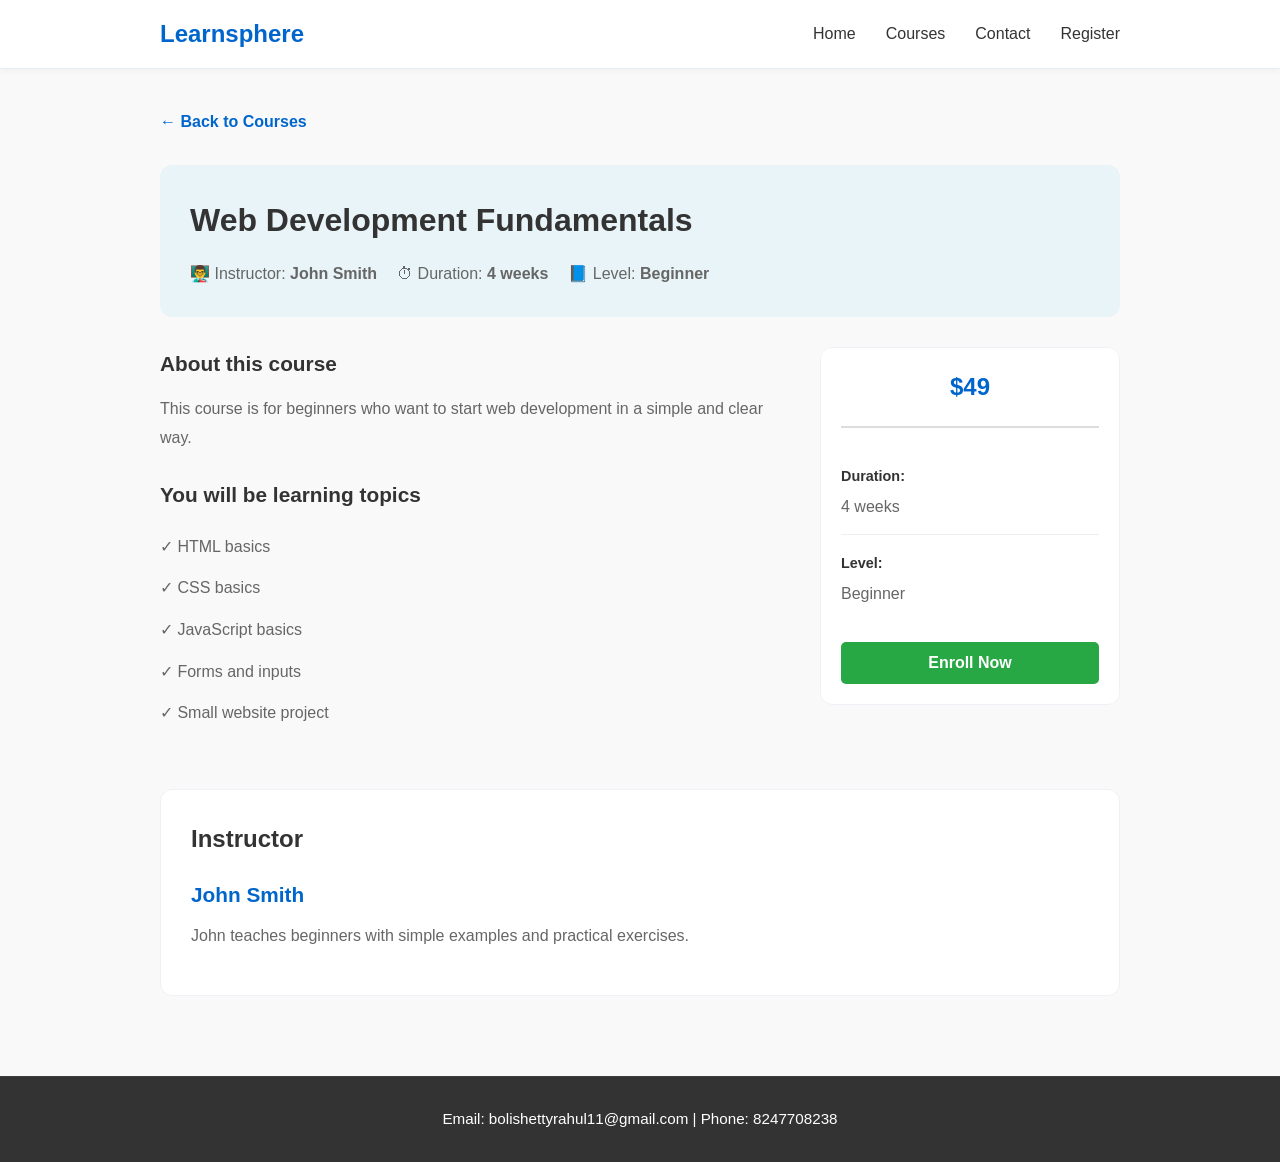
==== course-details.html @ 24783b06 "Simplify course details and soften section styling" ====
<!DOCTYPE html>
<html lang="en">
<head>
    <meta charset="UTF-8">
    <meta name="viewport" content="width=device-width, initial-scale=1.0">
    <title>Course Details - Learnsphere</title>
    <link rel="stylesheet" href="styles.css">
</head>
<body>
    <!-- Navigation -->
    <nav class="navbar">
        <div class="container">
            <h1 class="logo">Learnsphere</h1>
            <ul class="nav-links">
                <li><a href="index.html">Home</a></li>
                <li><a href="courses.html">Courses</a></li>
                <li><a href="contact.html">Contact</a></li>
                <li><a href="register.html">Register</a></li>
            </ul>
        </div>
    </nav>

    <!-- Course Details Page -->
    <div class="course-details-page">
        <div class="container">
            <!-- Back to Courses Link -->
            <a href="courses.html" class="back-link">← Back to Courses</a>

            <div class="course-header">
                <h1 id="courseTitle">Web Development Fundamentals</h1>
                <div class="course-meta">
                    <span>👨‍🏫 Instructor: <strong id="courseInstructor">John Smith</strong></span>
                    <span>⏱ Duration: <strong id="courseDuration">4 weeks</strong></span>
                    <span>📘 Level: <strong id="courseLevel">Beginner</strong></span>
                </div>
            </div>

            <div class="course-content">
                <!-- Left Side -->
                <div class="course-info">
                    <h3>About this course</h3>
                    <p id="courseDescription">
                        This course is for beginners who want to start web development in a simple and clear way.
                    </p>

                    <h3>You will be learning topics</h3>
                    <ul class="learning-points">
                        <li>✓ HTML basics</li>
                        <li>✓ CSS basics</li>
                        <li>✓ JavaScript basics</li>
                        <li>✓ Forms and inputs</li>
                        <li>✓ Small website project</li>
                    </ul>
                </div>

                <!-- Right Side -->
                <div class="course-sidebar">
                    <div class="course-card-detail">
                        <div class="price-section">
                            <span class="price" id="coursePrice">$49</span>
                        </div>

                        <div class="course-details-box">
                            <div class="detail-item">
                                <strong>Duration:</strong><br>
                                <span>4 weeks</span>
                            </div>
                            <div class="detail-item">
                                <strong>Level:</strong><br>
                                <span>Beginner</span>
                            </div>
                        </div>

                        <button class="btn-enroll" onclick="enrollCourse()">Enroll Now</button>
                    </div>
                </div>
            </div>

            <!-- Instructor Info -->
            <div class="instructor-section">
                <h3>Instructor</h3>
                <div class="instructor-info">
                    <div class="instructor-details">
                        <h4 id="instructorName">John Smith</h4>
                        <p id="instructorBio">
                            John teaches beginners with simple examples and practical exercises.
                        </p>
                    </div>
                </div>
            </div>
        </div>
    </div>

    <!-- Footer -->
    <footer class="footer">
        <div class="container">
            <p>Email: bolishettyrahul11@gmail.com | Phone: 8247708238</p>
        </div>
    </footer>

    <script src="script.js"></script>
</body>
</html>
---- styles.css ----
/* Beginner-Friendly CSS for EduLearn */

* {
    margin: 0;
    padding: 0;
    box-sizing: border-box;
}

body {
    font-family: Arial, Helvetica, sans-serif;
    line-height: 1.6;
    color: #333;
    background-color: #f9f9f9;
}

:root {
    --radius-soft: 12px;
    --radius-large: 20px;
}

.container {
    max-width: 1000px;
    margin: 0 auto;
    padding: 0 20px;
}

/* ===== Navigation ===== */
.navbar {
    background-color: #fff;
    border-bottom: 1px solid #e7edf4;
    box-shadow: 0 2px 8px rgba(0, 0, 0, 0.04);
    padding: 15px 0;
    position: sticky;
    top: 0;
    z-index: 100;
}

.navbar .container {
    display: flex;
    justify-content: space-between;
    align-items: center;
}

.logo {
    font-size: 24px;
    font-weight: bold;
    color: #0066cc;
    margin: 0;
}

.nav-links {
    display: flex;
    list-style: none;
    gap: 30px;
}

.nav-links a {
    color: #333;
    text-decoration: none;
    font-weight: 500;
    transition: color 0.3s;
}

.nav-links a:hover {
    color: #0066cc;
}

.nav-links a.active-link {
    color: #0066cc;
    font-weight: 700;
}

.nav-links a:focus-visible,
.btn:focus-visible,
.btn-outline:focus-visible,
.btn-submit:focus-visible,
.btn-details:focus-visible,
.btn-enroll:focus-visible,
.btn-secondary:focus-visible,
.tab-button:focus-visible {
    outline: 3px solid #80bfff;
    outline-offset: 2px;
}

/* ===== Hero Section ===== */
.hero {
    padding: 54px 0 34px;
    margin-bottom: 24px;
}

.hero-grid {
    position: relative;
    display: grid;
    grid-template-columns: 1.4fr 1fr;
    gap: 30px;
    align-items: center;
    background: linear-gradient(135deg, #e7f3ff 0%, #f4f9ff 55%, #eef6ff 100%);
    border: 1px solid #d7e7f7;
    border-radius: 28px;
    padding: 42px;
    overflow: hidden;
    box-shadow: 0 14px 30px rgba(0, 84, 170, 0.08);
}

.hero-grid::before {
    content: "";
    position: absolute;
    width: 420px;
    height: 420px;
    right: -120px;
    top: -170px;
    background: radial-gradient(circle, rgba(0, 102, 204, 0.16) 0%, rgba(0, 102, 204, 0) 70%);
    pointer-events: none;
}

.hero-grid::after {
    content: "";
    position: absolute;
    width: 280px;
    height: 280px;
    left: -90px;
    bottom: -140px;
    background: radial-gradient(circle, rgba(3, 89, 179, 0.12) 0%, rgba(3, 89, 179, 0) 70%);
    pointer-events: none;
}

.hero-copy {
    position: relative;
    z-index: 1;
    text-align: left;
}

.hero-kicker {
    font-size: 0.9rem;
    color: #0052a3;
    font-weight: 700;
    text-transform: uppercase;
    letter-spacing: 0.08em;
    margin-bottom: 10px;
}

.hero h1 {
    font-size: 3rem;
    line-height: 1.2;
    margin-bottom: 16px;
    color: #333;
}

.hero-accent {
    color: #0066cc;
}

.hero-subtext {
    font-size: 1.1rem;
    color: #666;
    max-width: 56ch;
    margin-bottom: 25px;
}

.hero-actions {
    display: flex;
    gap: 12px;
    flex-wrap: wrap;
}

.hero-panel {
    position: relative;
    z-index: 1;
    background: linear-gradient(165deg, rgba(255, 255, 255, 0.8) 0%, rgba(245, 251, 255, 0.62) 100%);
    border: 1px solid rgba(155, 191, 224, 0.6);
    border-radius: 18px;
    padding: 24px;
    box-shadow: 0 10px 28px rgba(0, 102, 204, 0.14), inset 0 1px 0 rgba(255, 255, 255, 0.55);
    backdrop-filter: blur(4px);
}

.hero-panel h3 {
    margin-bottom: 12px;
    color: #0052a3;
}

.hero-panel ul {
    list-style: none;
}

.hero-panel li {
    padding: 8px 0;
    border-bottom: 1px solid #edf3fa;
    color: #4b5563;
}

.hero-panel li:last-child {
    border-bottom: none;
}

.btn-outline {
    background-color: #fff;
    color: #0066cc;
    border: 2px solid #0066cc;
    padding: 10px 22px;
    text-decoration: none;
    border-radius: 5px;
    font-weight: 700;
    display: inline-block;
    transition: all 0.25s;
}

.btn-outline:hover {
    background-color: #0066cc;
    color: #fff;
}

/* Rounded corners across UI */
.about,
.page-header,
.course-item,
.course-card,
.testimonial-card,
.auth-form-container,
.contact-card,
.business-hours,
.hours-grid div,
.contact-form-section,
.course-header,
.curriculum,
.course-card-detail,
.requirements,
.instructor-section,
.btn,
.btn-outline,
.btn-details,
.btn-submit,
.btn-secondary,
.btn-enroll,
.form-group input,
.form-group textarea {
    border-radius: var(--radius-soft);
}

/* ===== Buttons ===== */
.btn {
    background-color: #0066cc;
    color: #fff;
    padding: 12px 30px;
    text-decoration: none;
    border-radius: 5px;
    font-weight: bold;
    display: inline-block;
    transition: background-color 0.3s, transform 0.2s;
    cursor: pointer;
    border: none;
}

.btn:hover {
    background-color: #0052a3;
    transform: translateY(-2px);
}

.btn-details {
    background-color: #0066cc;
    color: #fff;
    padding: 10px 20px;
    text-decoration: none;
    border-radius: 5px;
    font-weight: bold;
    display: inline-block;
    transition: background-color 0.3s;
    margin-top: 10px;
    font-size: 0.95rem;
}

.btn-details:hover {
    background-color: #0052a3;
}

.btn-submit {
    background-color: #0066cc;
    color: #fff;
    padding: 12px 30px;
    border: none;
    border-radius: 5px;
    font-weight: bold;
    font-size: 1rem;
    cursor: pointer;
    width: 100%;
    transition: background-color 0.3s;
}

.btn-submit:hover {
    background-color: #0052a3;
}

.btn-secondary {
    background-color: #666;
    color: #fff;
    padding: 12px 30px;
    border: none;
    border-radius: 5px;
    font-weight: bold;
    font-size: 1rem;
    cursor: pointer;
    width: 100%;
    transition: background-color 0.3s;
    margin-top: 10px;
}

.btn-secondary:hover {
    background-color: #444;
}

.btn-enroll {
    background-color: #28a745;
    color: #fff;
    padding: 12px 30px;
    border: none;
    border-radius: 5px;
    font-weight: bold;
    font-size: 1rem;
    cursor: pointer;
    width: 100%;
    transition: background-color 0.3s;
}

.btn-enroll:hover {
    background-color: #218838;
}

/* ===== Page Header ===== */
.page-header {
    background-color: #e8f4f8;
    padding: 40px 0;
    text-align: center;
    margin-bottom: 40px;
}

.page-header h1 {
    font-size: 2rem;
    color: #333;
    margin-bottom: 10px;
}

.page-header p {
    font-size: 1.1rem;
    color: #666;
}

/* ===== About Section ===== */
.about {
    padding: 40px 0;
    background-color: #fff;
    margin-bottom: 40px;
    border: 1px solid #eef2f7;
    border-radius: 12px;
    box-shadow: 0 6px 18px rgba(0, 0, 0, 0.04);
}

.about h2 {
    font-size: 1.8rem;
    margin-bottom: 20px;
    color: #333;
}

.about p {
    font-size: 1rem;
    color: #666;
    line-height: 1.8;
}

/* ===== Featured Courses ===== */
.featured-courses {
    padding: 40px 0;
    margin-bottom: 24px;
}

.featured-courses h2 {
    font-size: 1.8rem;
    margin-bottom: 30px;
    text-align: center;
    color: #333;
}

.courses-list {
    display: grid;
    grid-template-columns: repeat(auto-fit, minmax(280px, 1fr));
    gap: 20px;
}

.course-item {
    background-color: #fff;
    border: 1px solid #eef2f7;
    padding: 20px;
    border-radius: 12px;
    text-align: center;
    transition: box-shadow 0.3s, transform 0.3s;
}

.course-item:hover {
    box-shadow: 0 4px 8px rgba(0, 0, 0, 0.1);
    transform: translateY(-3px);
}

.course-item h3 {
    font-size: 1.3rem;
    margin-bottom: 10px;
    color: #0066cc;
}

.course-item p {
    color: #666;
    margin-bottom: 12px;
    font-size: 0.95rem;
}

/* ===== Testimonials ===== */
.testimonials {
    padding: 20px 0 40px;
}

.testimonials h2 {
    font-size: 1.8rem;
    margin-bottom: 24px;
    text-align: center;
}

.testimonial-grid {
    display: grid;
    grid-template-columns: repeat(auto-fit, minmax(240px, 1fr));
    gap: 18px;
}

.testimonial-card {
    background-color: #fff;
    border: 1px solid #eef2f7;
    border-radius: 8px;
    padding: 20px;
}

.testimonial-card p {
    color: #4b5563;
    font-style: italic;
    margin-bottom: 14px;
}

.testimonial-card h4 {
    color: #0066cc;
}

.price {
    font-size: 1.5rem;
    font-weight: bold;
    color: #0066cc;
}

/* ===== Courses Section ===== */
.courses-section {
    padding: 40px 0;
}

.courses-section h2 {
    font-size: 1.8rem;
    margin-bottom: 30px;
    text-align: center;
    color: #333;
}

.courses-grid {
    display: grid;
    grid-template-columns: repeat(auto-fit, minmax(300px, 1fr));
    gap: 20px;
}

.course-card {
    background-color: #fff;
    border: 1px solid #eef2f7;
    padding: 20px;
    border-radius: 12px;
    transition: box-shadow 0.3s, transform 0.3s;
}

.course-card:hover {
    box-shadow: 0 4px 10px rgba(0, 0, 0, 0.1);
    transform: translateY(-5px);
}

.course-card h3 {
    font-size: 1.3rem;
    margin-bottom: 12px;
    color: #0066cc;
}

.course-card p {
    margin-bottom: 8px;
    color: #666;
    font-size: 0.95rem;
}

.course-card p strong {
    color: #333;
}

/* ===== Footer ===== */
.footer {
    background-color: #333;
    color: #fff;
    padding: 30px 0;
    text-align: center;
    border-top: 1px solid #3d3d3d;
}

.footer p {
    margin: 0;
    font-size: 0.95rem;
}

.footer a {
    color: #0066cc;
    text-decoration: none;
}

.footer a:hover {
    text-decoration: underline;
}

/* ===== Authentication Page ===== */
.auth-page {
    padding: 40px 0;
    min-height: 600px;
}

.auth-form-container {
    background-color: #fff;
    border: 1px solid #ddd;
    border-radius: 5px;
    padding: 40px;
    max-width: 500px;
    margin: 0 auto;
}

.auth-tabs {
    display: flex;
    gap: 10px;
    margin-bottom: 30px;
    border-bottom: 2px solid #ddd;
}

.tab-button {
    background-color: transparent;
    border: none;
    padding: 12px 20px;
    font-size: 1.1rem;
    cursor: pointer;
    color: #666;
    font-weight: bold;
    border-bottom: 3px solid transparent;
    transition: all 0.3s;
}

.tab-button.active {
    color: #0066cc;
    border-bottom-color: #0066cc;
}

.tab-button:hover {
    color: #0066cc;
}

.form-section h2 {
    font-size: 1.5rem;
    margin-bottom: 25px;
    color: #333;
    text-align: center;
}

/* ===== Forms ===== */
.form-group {
    margin-bottom: 20px;
}

.form-group label {
    display: block;
    font-weight: bold;
    margin-bottom: 8px;
    color: #333;
}

.form-group input,
.form-group textarea {
    width: 100%;
    padding: 12px;
    border: 1px solid #ddd;
    border-radius: 5px;
    font-size: 1rem;
    font-family: Arial, sans-serif;
    transition: border-color 0.3s;
}

.form-group input:focus,
.form-group textarea:focus {
    outline: none;
    border-color: #0066cc;
    box-shadow: 0 0 5px rgba(0, 102, 204, 0.3);
}

.form-group small {
    display: block;
    margin-top: 5px;
    color: #666;
    font-size: 0.85rem;
}

.error {
    color: #d32f2f;
    font-size: 0.85rem;
    display: block;
    margin-top: 5px;
}

.success-message {
    color: #0f7a35;
    background-color: #eaf8ef;
    border: 1px solid #b8e3c6;
    border-radius: 6px;
    padding: 10px 12px;
    margin-top: 14px;
    font-size: 0.92rem;
    display: none;
}

/* ===== Contact Page ===== */
.contact-page {
    padding: 40px 0;
}

.contact-page h2 {
    font-size: 2rem;
    text-align: center;
    margin-bottom: 40px;
    color: #333;
}

.contact-info-grid {
    display: grid;
    grid-template-columns: repeat(auto-fit, minmax(280px, 1fr));
    gap: 20px;
    margin-bottom: 40px;
}

.contact-card {
    background-color: #fff;
    border: 1px solid #ddd;
    padding: 25px;
    border-radius: 5px;
    text-align: center;
    transition: box-shadow 0.3s;
}

.contact-card:hover {
    box-shadow: 0 4px 10px rgba(0, 0, 0, 0.1);
}

.contact-card h3 {
    font-size: 1.3rem;
    color: #0066cc;
    margin-bottom: 15px;
}

.contact-card p {
    color: #666;
    line-height: 1.8;
    margin-bottom: 10px;
}

.contact-card a {
    color: #0066cc;
    text-decoration: none;
}

.contact-card a:hover {
    text-decoration: underline;
}

.business-hours {
    background-color: #e8f4f8;
    padding: 30px;
    border-radius: 5px;
    margin-bottom: 40px;
}

.business-hours h3 {
    font-size: 1.5rem;
    margin-bottom: 20px;
    color: #333;
}

.hours-grid {
    display: grid;
    grid-template-columns: repeat(auto-fit, minmax(200px, 1fr));
    gap: 15px;
}

.hours-grid div {
    background-color: #fff;
    padding: 15px;
    border-radius: 5px;
    border-left: 4px solid #0066cc;
}

.contact-form-section {
    background-color: #fff;
    border: 1px solid #ddd;
    padding: 30px;
    border-radius: 5px;
    max-width: 600px;
    margin: 0 auto;
}

.contact-form-section h3 {
    font-size: 1.5rem;
    margin-bottom: 25px;
    color: #333;
    text-align: center;
}

/* ===== Course Details Page ===== */
.course-details-page {
    padding: 40px 0;
}

.back-link {
    color: #0066cc;
    text-decoration: none;
    font-weight: bold;
    display: inline-block;
    margin-bottom: 30px;
    transition: color 0.3s;
}

.back-link:hover {
    color: #0052a3;
}

.course-header {
    background-color: #e8f4f8;
    padding: 30px;
    border-radius: 12px;
    margin-bottom: 30px;
}

.course-header h1 {
    font-size: 2rem;
    color: #333;
    margin-bottom: 15px;
}

.course-meta {
    display: flex;
    flex-wrap: wrap;
    gap: 20px;
    font-size: 1rem;
    color: #666;
}

.course-content {
    display: grid;
    grid-template-columns: 1fr 300px;
    gap: 30px;
    margin-bottom: 40px;
}

.course-info h3 {
    font-size: 1.3rem;
    color: #333;
    margin-top: 25px;
    margin-bottom: 15px;
}

.course-info h3:first-child {
    margin-top: 0;
}

.course-info p {
    color: #666;
    line-height: 1.8;
    margin-bottom: 15px;
}

.learning-points {
    list-style: none;
    margin: 15px 0;
}

.learning-points li {
    padding: 8px 0;
    color: #666;
}

.curriculum {
    background-color: #f9f9f9;
    padding: 20px;
    border-radius: 5px;
}

.module {
    margin-bottom: 20px;
    padding-bottom: 20px;
    border-bottom: 1px solid #ddd;
}

.module:last-child {
    border-bottom: none;
    margin-bottom: 0;
    padding-bottom: 0;
}

.module h4 {
    color: #0066cc;
    margin-bottom: 10px;
    font-size: 1.1rem;
}

.module ul {
    margin-left: 20px;
    color: #666;
}

.module li {
    margin: 5px 0;
}

/* ===== Course Sidebar ===== */
.course-sidebar {
    position: sticky;
    top: 100px;
}

.course-card-detail {
    background-color: #fff;
    border: 1px solid #eef2f7;
    border-radius: 12px;
    padding: 20px;
}

.price-section {
    text-align: center;
    margin-bottom: 20px;
    padding-bottom: 20px;
    border-bottom: 2px solid #ddd;
}

.original-price {
    font-size: 1rem;
    color: #999;
    text-decoration: line-through;
    margin-left: 10px;
}

.course-details-box {
    margin-bottom: 20px;
}

.detail-item {
    padding: 15px 0;
    border-bottom: 1px solid #eee;
}

.detail-item:last-child {
    border-bottom: none;
}

.detail-item strong {
    color: #333;
    font-size: 0.9rem;
}

.detail-item span {
    color: #666;
    display: block;
    margin-top: 5px;
}

.requirements {
    background-color: #e8f4f8;
    padding: 15px;
    border-radius: 5px;
    margin-top: 20px;
}

.requirements h4 {
    color: #0066cc;
    margin-bottom: 10px;
    font-size: 1rem;
}

.requirements ul {
    margin-left: 20px;
    color: #666;
    font-size: 0.9rem;
}

.requirements li {
    margin: 5px 0;
}

/* ===== Instructor Section ===== */
.instructor-section {
    background-color: #fff;
    border: 1px solid #eef2f7;
    padding: 30px;
    border-radius: 12px;
    margin-bottom: 40px;
}

.instructor-section h3 {
    font-size: 1.5rem;
    margin-bottom: 20px;
    color: #333;
}

.instructor-info {
    display: grid;
    grid-template-columns: 1fr;
    gap: 20px;
}

.instructor-details h4 {
    font-size: 1.3rem;
    color: #0066cc;
    margin-bottom: 10px;
}

.instructor-details p {
    color: #666;
    line-height: 1.8;
    margin-bottom: 15px;
}

.instructor-stats {
    display: grid;
    grid-template-columns: repeat(auto-fit, minmax(150px, 1fr));
    gap: 15px;
    margin-top: 15px;
}

.instructor-stats div {
    background-color: #f9f9f9;
    padding: 15px;
    border-radius: 5px;
    text-align: center;
}

.instructor-stats strong {
    color: #0066cc;
    display: block;
    font-size: 0.9rem;
}

/* ===== Responsive Design ===== */
@media (max-width: 768px) {
    .navbar .container {
        flex-direction: column;
        gap: 15px;
    }

    .nav-links {
        gap: 15px;
        flex-wrap: wrap;
    }

    .logo {
        font-size: 20px;
    }

    .hero-grid {
        grid-template-columns: 1fr;
        padding: 28px;
        border-radius: 22px;
    }

    .hero-copy {
        text-align: center;
    }

    .hero h1 {
        font-size: 2.1rem;
    }

    .page-header h1 {
        font-size: 1.5rem;
    }

    .courses-grid,
    .courses-list,
    .contact-info-grid,
    .testimonial-grid {
        grid-template-columns: 1fr;
    }

    .course-content {
        grid-template-columns: 1fr;
    }

    .course-sidebar {
        position: static;
        top: auto;
    }

    .auth-form-container {
        padding: 25px;
    }

    .contact-form-section {
        padding: 20px;
    }

    .course-meta {
        flex-direction: column;
        gap: 10px;
    }
}

@media (max-width: 480px) {
    .logo {
        font-size: 20px;
    }

    .nav-links {
        gap: 10px;
        font-size: 0.9rem;
    }

    .hero h1 {
        font-size: 1.75rem;
    }

    .hero-grid {
        padding: 22px;
        border-radius: 18px;
    }

    .hero p {
        font-size: 1rem;
    }

    .page-header h1 {
        font-size: 1.3rem;
    }

    .course-header h1 {
        font-size: 1.5rem;
    }

    .courses-grid,
    .courses-list {
        grid-template-columns: 1fr;
    }

    .auth-tabs {
        flex-direction: column;
    }

    .tab-button {
        text-align: center;
        width: 100%;
    }

    .auth-form-container {
        padding: 15px;
    }

    .contact-form-section {
        padding: 15px;
    }
}
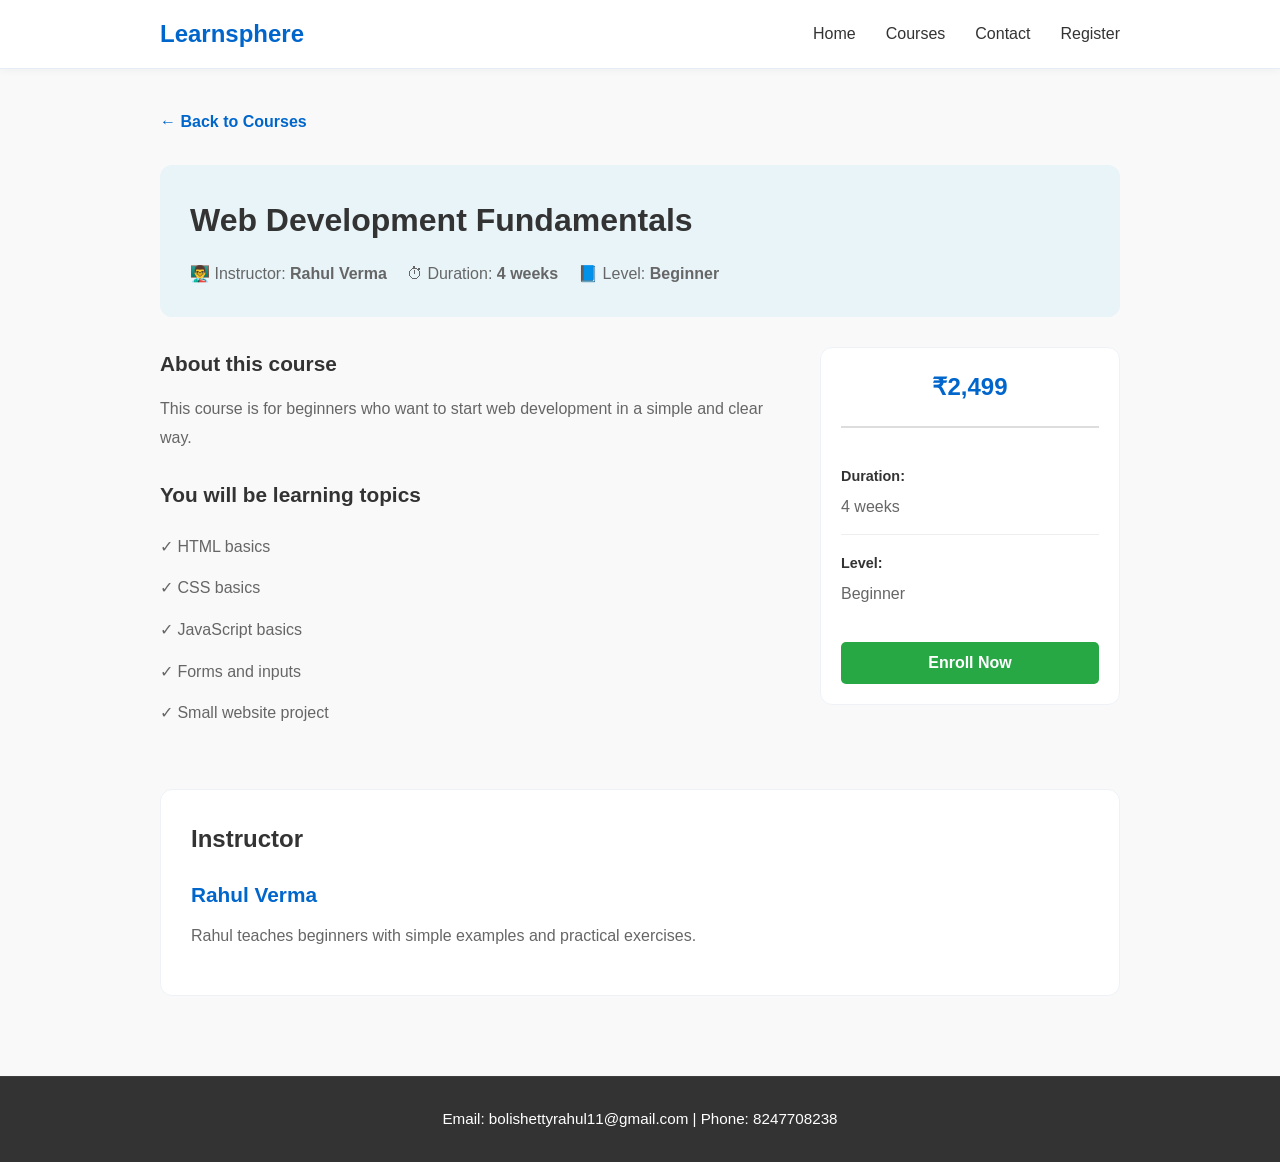
==== commit a1694a27: "Remove README and deployment guide" ====
--- a/course-details.html
+++ b/course-details.html
@@ -29,7 +29,7 @@
             <div class="course-header">
                 <h1 id="courseTitle">Web Development Fundamentals</h1>
                 <div class="course-meta">
-                    <span>👨‍🏫 Instructor: <strong id="courseInstructor">John Smith</strong></span>
+                    <span>👨‍🏫 Instructor: <strong id="courseInstructor">Rahul Verma</strong></span>
                     <span>⏱ Duration: <strong id="courseDuration">4 weeks</strong></span>
                     <span>📘 Level: <strong id="courseLevel">Beginner</strong></span>
                 </div>
@@ -57,7 +57,7 @@
                 <div class="course-sidebar">
                     <div class="course-card-detail">
                         <div class="price-section">
-                            <span class="price" id="coursePrice">$49</span>
+                            <span class="price" id="coursePrice">₹2,499</span>
                         </div>
 
                         <div class="course-details-box">
@@ -81,9 +81,9 @@
                 <h3>Instructor</h3>
                 <div class="instructor-info">
                     <div class="instructor-details">
-                        <h4 id="instructorName">John Smith</h4>
+                        <h4 id="instructorName">Rahul Verma</h4>
                         <p id="instructorBio">
-                            John teaches beginners with simple examples and practical exercises.
+                            Rahul teaches beginners with simple examples and practical exercises.
                         </p>
                     </div>
                 </div>
